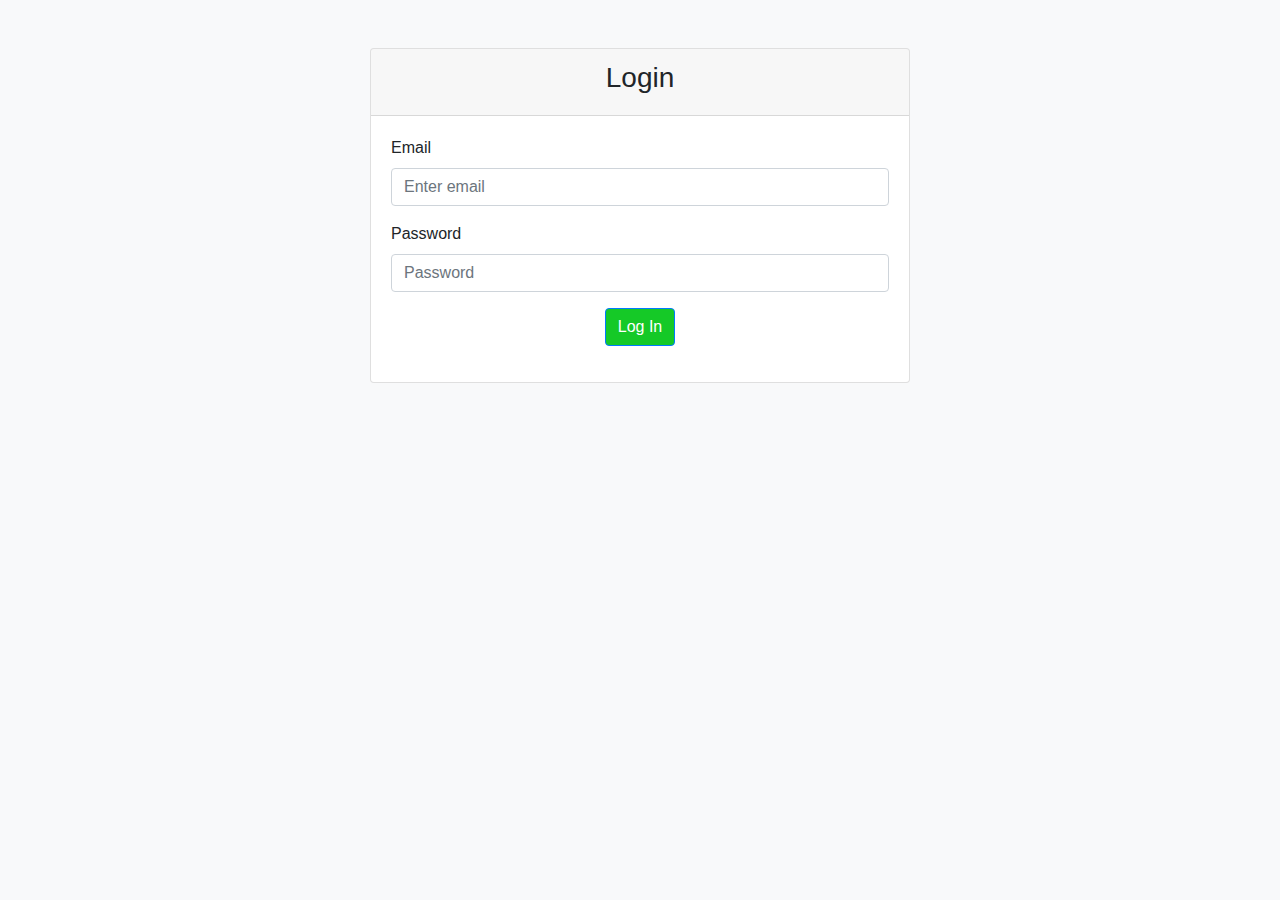
==== login.html @ 0c4e550a "making log in page" ====
<!DOCTYPE html>
<html lang="en">
  <head>
    <meta charset="UTF-8" />
    <meta name="viewport" content="width=device-width, initial-scale=1.0" />
    <meta http-equiv="X-UA-Compatible" content="ie=edge" />
    <link
      rel="stylesheet"
      href="https://maxcdn.bootstrapcdn.com/bootstrap/4.0.0/css/bootstrap.min.css"
      integrity="sha384-Gn5384xqQ1aoWXA+058RXPxPg6fy4IWvTNh0E263XmFcJlSAwiGgFAW/dAiS6JXm"
      crossorigin="anonymous"
    />
    <title>Login Page</title>
  </head>
  <body class="bg-light">
    <div class="container mt-5">
      <div class="row">
        <div class="col-md-6 mx-auto">
          <div class="card">
            <div class="card-header">
              <h3 class="text-center">Login</h3>
            </div>
            <div class="card-body">
              <form>
                <div class="form-group">
                  <label for="email">Email</label>
                  <input
                    type="email"
                    class="form-control"
                    id="email"
                    aria-describedby="emailHelp"
                    placeholder="Enter email"
                  />
                </div>
                <div class="form-group">
                  <label for="password">Password</label>
                  <input
                    type="password"
                    class="form-control"
                    id="password"
                    placeholder="Password"
                  />
                </div>
                <div class="form-group text-center">
                  <button
                    type="submit"
                    class="btn btn-primary"
                    style="background-color: rgb(21, 201, 39);"
                  >
                    Log In
                  </button>
                </div>
              </form>
            </div>
          </div>
        </div>
      </div>
    </div>
  </body>
</html>
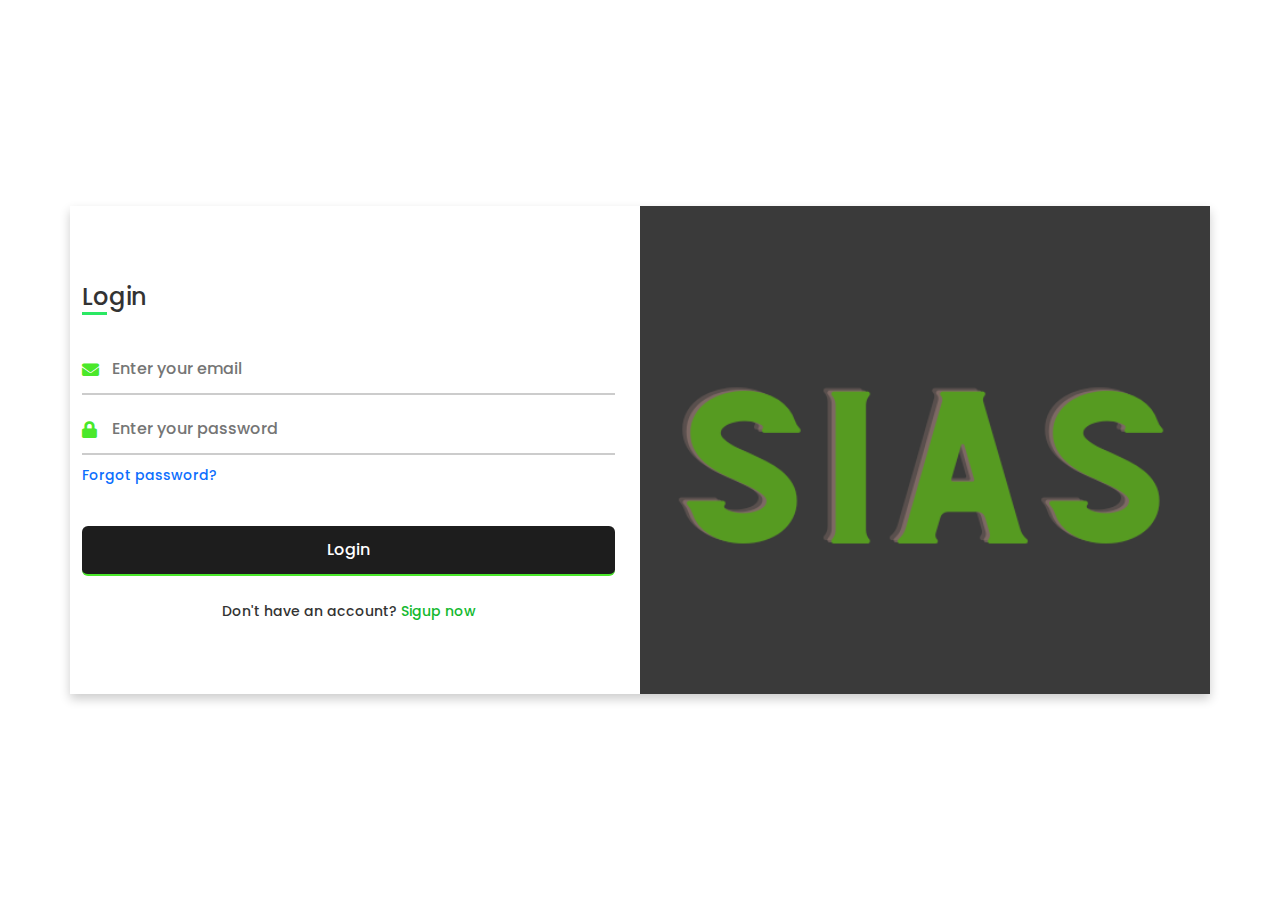
==== commit f9ac6518: "login page created" ====
--- a/login.html
+++ b/login.html
@@ -1,60 +1,88 @@
 <!DOCTYPE html>
-<html lang="en">
+<!-- Created by CodingLab |www.youtube.com/c/CodingLabYT-->
+<html lang="en" dir="ltr">
   <head>
-    <meta charset="UTF-8" />
-    <meta name="viewport" content="width=device-width, initial-scale=1.0" />
-    <meta http-equiv="X-UA-Compatible" content="ie=edge" />
-    <link
-      rel="stylesheet"
-      href="https://maxcdn.bootstrapcdn.com/bootstrap/4.0.0/css/bootstrap.min.css"
-      integrity="sha384-Gn5384xqQ1aoWXA+058RXPxPg6fy4IWvTNh0E263XmFcJlSAwiGgFAW/dAiS6JXm"
-      crossorigin="anonymous"
-    />
-    <title>Login Page</title>
-  </head>
-  <body class="bg-light">
-    <div class="container mt-5">
-      <div class="row">
-        <div class="col-md-6 mx-auto">
-          <div class="card">
-            <div class="card-header">
-              <h3 class="text-center">Login</h3>
-            </div>
-            <div class="card-body">
-              <form>
-                <div class="form-group">
-                  <label for="email">Email</label>
-                  <input
-                    type="email"
-                    class="form-control"
-                    id="email"
-                    aria-describedby="emailHelp"
-                    placeholder="Enter email"
-                  />
-                </div>
-                <div class="form-group">
-                  <label for="password">Password</label>
-                  <input
-                    type="password"
-                    class="form-control"
-                    id="password"
-                    placeholder="Password"
-                  />
-                </div>
-                <div class="form-group text-center">
-                  <button
-                    type="submit"
-                    class="btn btn-primary"
-                    style="background-color: rgb(21, 201, 39);"
-                  >
-                    Log In
-                  </button>
-                </div>
-              </form>
-            </div>
-          </div>
-        </div>
+    <title>SIAS Login</title>
+    <meta charset="UTF-8">
+    <!--<title> Login and Registration Form in HTML & CSS | CodingLab </title>-->
+    <link rel="stylesheet" href="css/loginstyle.css">
+     <!-- bootstrap css -->
+     <link rel="stylesheet" href="https://cdn.jsdelivr.net/npm/bootstrap@5.3.0-alpha1/dist/css/bootstrap.min.css">
+    <!-- Fontawesome CDN Link -->
+    <link rel="stylesheet" href="https://cdnjs.cloudflare.com/ajax/libs/font-awesome/5.15.3/css/all.min.css">
+    <meta name="viewport" content="width=device-width, initial-scale=1.0">
+   </head>
+<body>
+  <div class="container">
+    <input type="checkbox" id="flip">
+    <div class="cover">
+      <div class="front">
+        <img src="assets/logo.png" alt="">
       </div>
     </div>
-  </body>
+    <div class="forms">
+        <div class="form-content">
+          <div class="login-form">
+            <div class="title">Login</div>
+          <form action="#">
+            <div class="input-boxes">
+              <div class="input-box">
+                <i class="fas fa-envelope"></i>
+                <input type="text" placeholder="Enter your email" required>
+              </div>
+              <div class="input-box">
+                <i class="fas fa-lock"></i>
+                <input type="password" placeholder="Enter your password" required>
+              </div>
+              <div class="text"><a href="#">Forgot password?</a></div>
+              <div class="button input-box">
+                <input type="submit" value="Login">
+              </div>
+              <div class="text sign-up-text signme">Don't have an account? <label for="flip">Sigup now</label></div>
+            </div>
+        </form>
+      </div>
+        <div class="signup-form">
+          <div class="title">Signup</div>
+        <form action="#">
+            <div class="input-boxes">
+              <div class="input-box">
+                <i class="fas fa-user"></i>
+                <input type="text" placeholder="Enter your name" required>
+              </div>
+              <div class="input-box">
+                <i class="fas fa-envelope"></i>
+                <input type="text" placeholder="Enter your email" required>
+              </div>
+              <div class="input-box">
+                <i class="fas fa-lock"></i>
+                <input type="password" placeholder="Enter your password" required>
+              </div>
+
+              <div class="form-group form-check form-check-inline">
+                <input class="form-check-input" type="radio" name="userType" id="teacherRadio" value="teacher">
+                <label class="form-check-label" for="teacherRadio">Teacher</label>
+              </div>
+              <div class="form-group form-check form-check-inline">
+                <input class="form-check-input" type="radio" name="userType" id="studentRadio" value="student">
+                <label class="form-check-label" for="studentRadio">Student</label>
+              </div>
+              
+                           
+              <div class="button input-box">
+                <input type="submit" value="Signup">
+              </div>
+              <div class="text sign-up-text logme">Already have an account? <label for="flip">Login now</label></div>
+            </div>
+      </form>
+    </div>
+    </div>
+    </div>
+  </div>
+  <!-- bootstrap script -->
+  <script src="https://cdn.jsdelivr.net/npm/bootstrap@5.3.0-alpha1/dist/js/bootstrap.bundle.min.js"></script>
+  <!-- jquery cdn -->
+  <script src="https://ajax.googleapis.com/ajax/libs/jquery/3.6.3/jquery.min.js"></script>
+  <script src="script.js"></script>
+</body>
 </html>
--- a/css/loginstyle.css
+++ b/css/loginstyle.css
@@ -0,0 +1,216 @@
+/* Google Font Link */
+@import url('https://fonts.googleapis.com/css2?family=Poppins:wght@200;300;400;500;600;700&display=swap');
+*{
+  margin: 0;
+  padding: 0;
+  box-sizing: border-box;
+  font-family: "Poppins" , sans-serif;
+}
+body{
+  min-height: 100vh;
+  display: flex;
+  align-items: center;
+  justify-content: center;
+  background: rgb(50, 50, 50);
+  padding: 30px;
+}
+.container{
+  position: relative;
+  max-width: 850px;
+  width: 100%;
+  background: #fff;
+  padding: 40px 30px;
+  box-shadow: 0 5px 10px rgba(0,0,0,0.2);
+  perspective: 2700px;
+}
+.container .cover{
+  position: absolute;
+  top: 0;
+  left: 50%;
+  height: 100%;
+  width: 50%;
+  z-index: 98;
+  transition: all 1s ease;
+  transform-origin: left;
+  transform-style: preserve-3d;
+}
+.container #flip:checked ~ .cover{
+  transform: rotateY(-180deg);
+}
+ .container .cover .front,
+ .container .cover .back{
+  position: absolute;
+  top: 0;
+  left: 0;
+  height: 100%;
+  width: 100%;
+}
+.cover .back{
+  transform: rotateY(180deg);
+  backface-visibility: hidden;
+}
+.container .cover::before,
+.container .cover::after{
+  content: '';
+  position: absolute;
+  height: 100%;
+  width: 100%;
+  background: #424242;
+  opacity: 0.5;
+  z-index: 12;
+}
+.container .cover::after{
+  opacity: 0.3;
+  transform: rotateY(180deg);
+  backface-visibility: hidden;
+}
+.container .cover img{
+  position: absolute;
+  height: 100%;
+  width: 100%;
+  object-fit: cover;
+  z-index: 10;
+}
+.container .cover .text{
+  position: absolute;
+  z-index: 130;
+  height: 100%;
+  width: 100%;
+  display: flex;
+  flex-direction: column;
+  align-items: center;
+  justify-content: center;
+}
+.cover .text .text-1,
+.cover .text .text-2{
+  font-size: 26px;
+  font-weight: 600;
+  color: #fff;
+  text-align: center;
+}
+.cover .text .text-2{
+  font-size: 15px;
+  font-weight: 500;
+}
+.container .forms{
+  height: 100%;
+  width: 100%;
+  background: #fff;
+}
+.container .form-content{
+  display: flex;
+  align-items: center;
+  justify-content: space-between;
+}
+.form-content .login-form,
+.form-content .signup-form{
+  width: calc(100% / 2 - 25px);
+}
+.forms .form-content .title{
+  position: relative;
+  font-size: 24px;
+  font-weight: 500;
+  color: #333;
+}
+.forms .form-content .title:before{
+  content: '';
+  position: absolute;
+  left: 0;
+  bottom: 0;
+  height: 3px;
+  width: 25px;
+  background: #2ae863;
+}
+.forms .signup-form  .title:before{
+  width: 20px;
+}
+.forms .form-content .input-boxes{
+  margin-top: 30px;
+}
+.forms .form-content .input-box{
+  display: flex;
+  align-items: center;
+  height: 50px;
+  width: 100%;
+  margin: 10px 0;
+  position: relative;
+}
+.form-content .input-box input{
+  height: 100%;
+  width: 100%;
+  outline: none;
+  border: none;
+  padding: 0 30px;
+  font-size: 16px;
+  font-weight: 500;
+  border-bottom: 2px solid rgba(0,0,0,0.2);
+  transition: all 0.3s ease;
+}
+.form-content .input-box input:focus,
+.form-content .input-box input:valid{
+  border-color: #4ae82a;
+}
+.form-content .input-box i{
+  position: absolute;
+  color: #4ae82a;
+  font-size: 17px;
+}
+.forms .form-content .text{
+  font-size: 14px;
+  font-weight: 500;
+  color: #333;
+}
+.forms .form-content .text a{
+  text-decoration: none;
+}
+.forms .form-content .text a:hover{
+  text-decoration: underline;
+}
+.forms .form-content .button{
+  color: #fff;
+  margin-top: 40px;
+}
+.forms .form-content .button input{
+  color: #fff;
+  background: #1d1d1d;
+  border-radius: 6px;
+  padding: 0;
+  cursor: pointer;
+  transition: all 0.4s ease;
+}
+.forms .form-content .button input:hover{
+  background: #0df11c;
+}
+.forms .form-content label{
+  color: #13b92f;
+  cursor: pointer;
+}
+.forms .form-content label:hover{
+  text-decoration: underline;
+}
+.forms .form-content .login-text,
+.forms .form-content .sign-up-text{
+  text-align: center;
+  margin-top: 25px;
+}
+.container #flip{
+  display: none;
+}
+@media (max-width: 730px) {
+  .container .cover{
+    display: none;
+  }
+  .form-content .login-form,
+  .form-content .signup-form{
+    width: 100%;
+  }
+  .form-content .signup-form{
+    display: none;
+  }
+  .container #flip:checked ~ .forms .signup-form{
+    display: block;
+  }
+  .container #flip:checked ~ .forms .login-form{
+    display: none;
+  }
+}
